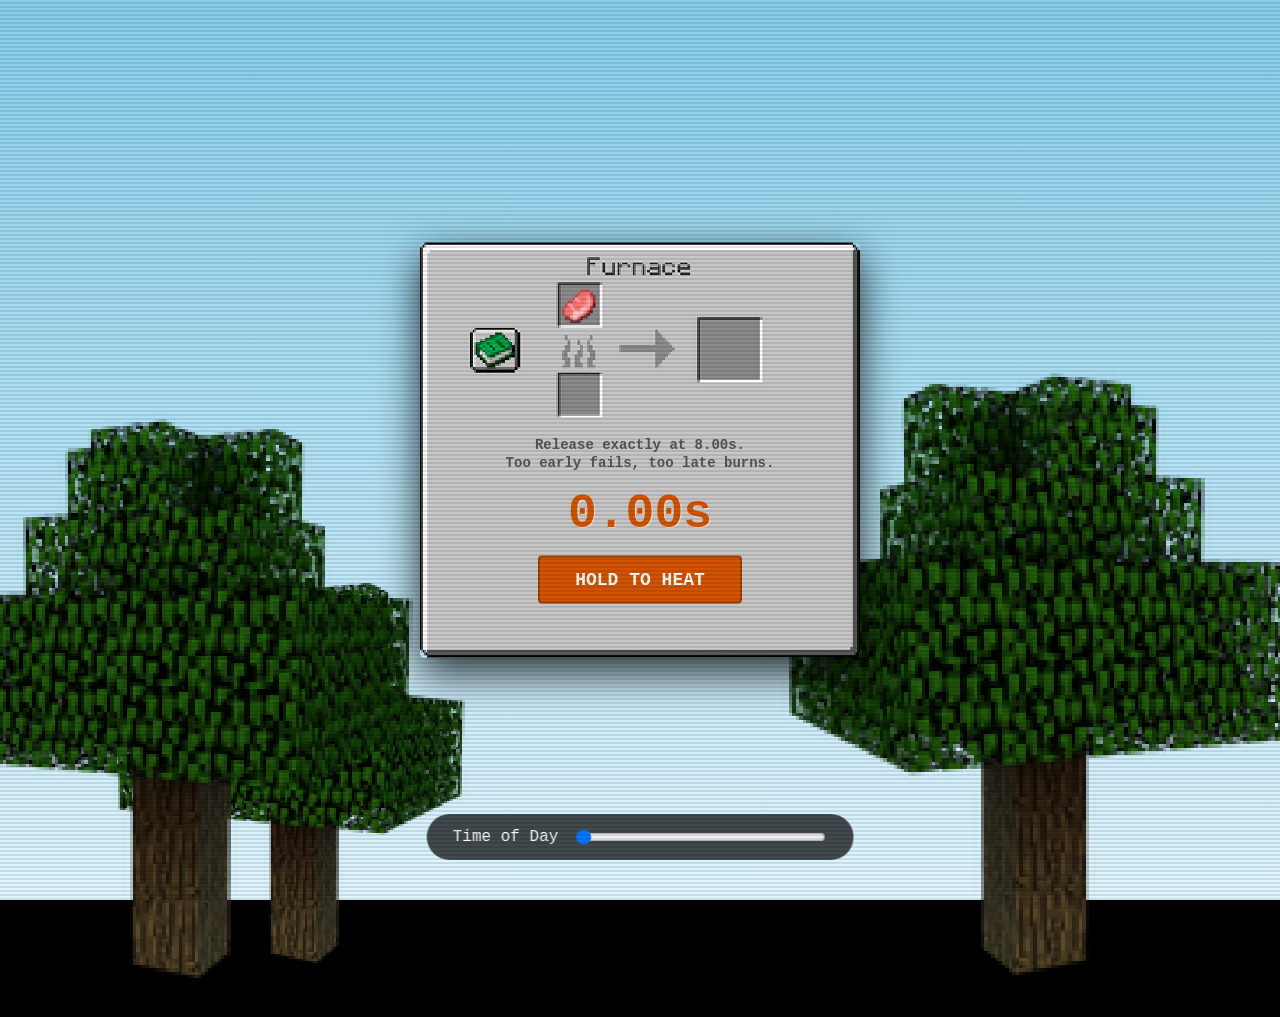
==== Quest1/quest1.html @ aa761707 "Initial commit for the Web-Puzzles" ====
<!DOCTYPE html>
<html lang="en">
<head>
    <meta charset="UTF-8">
    <meta name="viewport" content="width=device-width, initial-scale=1.0">
    <title>Vault 01 - The Forge</title>
    <link rel="stylesheet" href="style.css">
</head>
<body>
    <div id="sky-layer"></div>
    <div id="stars-layer"></div>

    <div id="firefly-layer"></div>

    <div id="scenery-layer">
        <img src="tree.png" class="bg-tree tree-left-2" alt="Oak Tree">
        <img src="tree.png" class="bg-tree tree-left-1" alt="Oak Tree">
        <img src="tree.png" class="bg-tree tree-right" alt="Oak Tree">
    </div>

    <div class="puzzle-container">
        <div class="furnace-panel">
            <div id="ember-layer"></div>

            <img id="furnace-gui" src="furnace img1.png" alt="Furnace Interface">
            
            <div class="gui-content">
                <p class="instructions">
                    Release exactly at 8.00s.<br>
                    Too early fails, too late burns.
                </p>
                
                <div id="timer-display">0.00s</div>
                
                <button id="smelt-btn">HOLD TO HEAT</button>
                <p id="status-message"></p>
            </div>
        </div>
    </div>

    <div class="slider-container">
        <label for="time-slider">Time of Day</label>
        <input type="range" id="time-slider" min="0" max="100" value="0">
    </div>

    <div class="crt-overlay"></div>
    
    <script src="script.js"></script>
</body>
</html>
---- Quest1/style.css ----
body, html {
    margin: 0;
    padding: 0;
    height: 100%;
    font-family: 'Courier New', Courier, monospace;
    overflow: hidden;
    user-select: none;
    background-color: #000;
}

/* Environment Layers */
#sky-layer {
    position: absolute;
    top: 0;
    left: 0;
    width: 100%;
    height: 100%;
    background: linear-gradient(to bottom, #87CEEB, #E0F6FF);
    z-index: 1;
    transition: background 0.1s;
}

#stars-layer {
    position: absolute;
    top: 0;
    left: 0;
    width: 100%;
    height: 100%;
    z-index: 2;
    pointer-events: none; /* Keeps click events focused on the UI elements */
}

/* Individual Dynamic Stars */
.star {
    position: absolute;
    width: 2px;
    height: 2px;
    background-color: #fff;
    border-radius: 50%;
    opacity: 0; /* Managed entirely by the Time of Day slider */
    /* Gives the constellation a sweeping kinetic travel effect when triggered */
    transition: transform 3.5s cubic-bezier(0.25, 1, 0.5, 1), opacity 0.1s; 
}

/* Constellation Glow Effect */
.star.constellation {
    width: 3px;
    height: 3px;
    background-color: #fff;
    box-shadow: 0 0 8px #fff, 0 0 15px #00ffcc;
}

@keyframes shake {
    0% { transform: translate(-50%, -50%) rotate(0deg); }
    25% { transform: translate(-52%, -48%) rotate(-1deg); }
    50% { transform: translate(-48%, -52%) rotate(1deg); }
    75% { transform: translate(-52%, -52%) rotate(-1deg); }
    100% { transform: translate(-50%, -50%) rotate(0deg); }
}

.shake-animation {
    animation: shake 0.3s ease-in-out;
}

/* Furnace UI Window */
.puzzle-container {
    position: absolute;
    top: 50%;
    left: 50%;
    transform: translate(-50%, -50%);
    z-index: 10;
    text-align: center;
}

.furnace-panel {
    position: relative;
    width: 440px;  /* Scales the image up perfectly */
    height: 415px; 
    box-shadow: 0px 15px 40px rgba(0,0,0,0.8);
    border-radius: 4px; /* Matches the slight curve of the GUI edges */
}

#furnace-gui {
    position: absolute;
    top: 0;
    left: 0;
    width: 100%;
    height: 100%;
    image-rendering: pixelated; /* Keeps the Minecraft pixels sharp when scaled up */
    z-index: 1;
}

.gui-content {
    position: absolute;
    bottom: 10px; /* Anchors the content in the empty bottom half of the GUI */
    left: 0;
    width: 100%;
    z-index: 2;
    display: flex;
    flex-direction: column;
    align-items: center;
    color: #3F3F3F; /* Standard dark gray Minecraft GUI text color */
}

.gui-content h2 {
    margin: 5px 0;
    font-size: 20px;
}

.instructions {
    color: #555;
    margin-bottom: 5px;
    font-size: 14px;
    line-height: 1.3;
    font-weight: bold;
}

#timer-display {
    font-size: 48px;
    font-weight: bold;
    color: #d35400; /* Dark orange to contrast against the light gray */
    margin: 10px 0 15px 0;
    font-variant-numeric: tabular-nums;
    text-shadow: 1px 1px 0px rgba(255, 255, 255, 0.6); /* Adds readability */
}

#smelt-btn {
    background-color: #d35400;
    color: #fff;
    border: 2px solid #a04000;
    padding: 12px 35px;
    font-size: 18px;
    font-family: inherit;
    font-weight: bold;
    cursor: pointer;
    border-radius: 4px;
    transition: transform 0.1s;
}

#smelt-btn:active {
    background-color: #e67e22;
    transform: scale(0.96);
}

#status-message {
    margin-top: 10px;
    font-weight: bold;
    font-size: 14px;
    height: 20px;
}

/* Slider UI Window */
.slider-container {
    position: absolute;
    bottom: 40px;
    left: 50%;
    transform: translateX(-50%);
    z-index: 10;
    background-color: rgba(0, 0, 0, 0.7);
    padding: 12px 25px;
    border-radius: 30px;
    color: #fff;
    display: flex;
    align-items: center;
    gap: 15px;
    backdrop-filter: blur(4px);
    border: 1px solid rgba(255, 255, 255, 0.05);
}

#time-slider {
    width: 250px;
    cursor: pointer;
}

/* Scenery Layer */
#scenery-layer {
    position: absolute;
    top: 0;
    left: 0;
    width: 100%;
    height: 100%;
    pointer-events: none; /* Prevents the trees from blocking clicks on the slider */
    z-index: 3; /* Places trees in front of stars (z-index: 2) but behind the UI (z-index: 10) */
}

.bg-tree {
    position: absolute;
    bottom: -13vh; /* Sinks the trunk slightly below the screen edge */
    image-rendering: pixelated; /* Keeps the Minecraft texture sharp */
    transition: filter 0.1s; /* Ensures the lighting changes smoothly with the sky */
}

.tree-left-1 {
    left: -13%;
    width: 650px;
}

.tree-left-2 {
    left: 5%;
    width: 450px;
    bottom: -10vh;
}

.tree-right {
    right: -10%;
    width: 700px; /* Making one larger creates a sense of depth */
    transform: scaleX(-1); /* Flips the image horizontally */
}

/* --- Ambient Fireflies --- */
#firefly-layer {
    position: absolute;
    top: 0;
    left: 0;
    width: 100%;
    height: 100%;
    z-index: 2; 
    pointer-events: none;
    opacity: 0; 
    transition: opacity 0.2s;
}

.firefly {
    position: absolute;
    width: 3px;
    height: 3px;
    background-color: #cdff5c; 
    border-radius: 50%;
    box-shadow: 0 0 8px 2px rgba(205, 255, 92, 0.6);
    animation: firefly-pulse infinite alternate ease-in-out;
}

/* We use CSS variables (--tx, --ty) so JS can inject exact coordinates smoothly */
@keyframes firefly-pulse {
    0% { transform: translate(var(--tx, 0px), var(--ty, 0px)) scale(0.8); opacity: 0.3; }
    100% { transform: translate(var(--tx, 0px), var(--ty, 0px)) scale(1.2); opacity: 1; }
}

/* --- Furnace Embers & Smoke --- */
#ember-layer {
    position: absolute;
    bottom: 50%; /* Starts near the middle/bottom of the furnace */
    left: 0;
    width: 100%;
    height: 10px;
    z-index: 5; /* Behind the furnace panel (z-index 10) */
    pointer-events: none;
}

.ember {
    position: absolute;
    bottom: 0;
    width: 4px;
    height: 4px;
    background-color: #ffaa00;
    border-radius: 50%;
    box-shadow: 0 0 10px #ff3300;
    opacity: 1;
    /* Smooth upward trajectory */
    transition: transform 1s cubic-bezier(0.25, 1, 0.5, 1), opacity 1s ease-out, background-color 1s;
}

.smoke {
    position: absolute;
    bottom: 0;
    width: 15px;
    height: 15px;
    background-color: rgba(40, 40, 40, 0.8);
    border-radius: 50%;
    filter: blur(4px);
    opacity: 1;
    transition: transform 1.5s ease-out, opacity 1.5s ease-out;
}


.crt-overlay {
    position: absolute;
    top: 0;
    left: 0;
    width: 100%;
    height: 100%;
    z-index: 999; /* Covers absolutely everything */
    pointer-events: none; /* Lets clicks pass through to the buttons */
    background: linear-gradient(
        rgba(18, 16, 16, 0) 50%, 
        rgba(0, 0, 0, 0.1) 50% /* Very subtle dark lines */
    );
    background-size: 100% 4px; /* Creates the horizontal scanline effect */
}
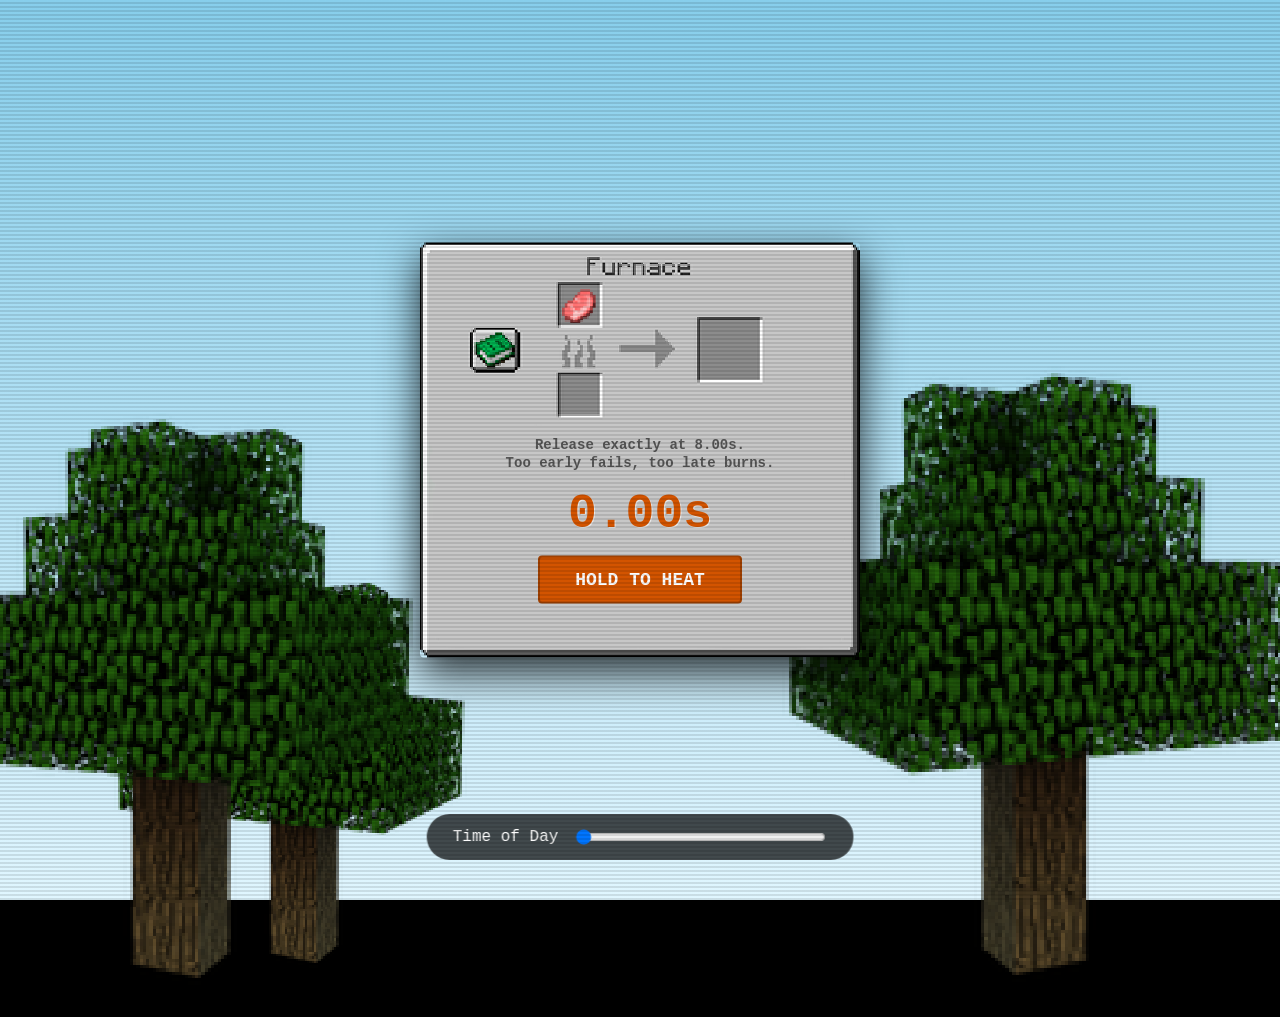
==== commit c5820b0d: "Added the website's icon" ====
--- a/Quest1/quest1.html
+++ b/Quest1/quest1.html
@@ -4,6 +4,7 @@
     <meta charset="UTF-8">
     <meta name="viewport" content="width=device-width, initial-scale=1.0">
     <title>Vault 01 - The Forge</title>
+    <link rel="icon" type="image/png" href="../logo.png">
     <link rel="stylesheet" href="style.css">
 </head>
 <body>
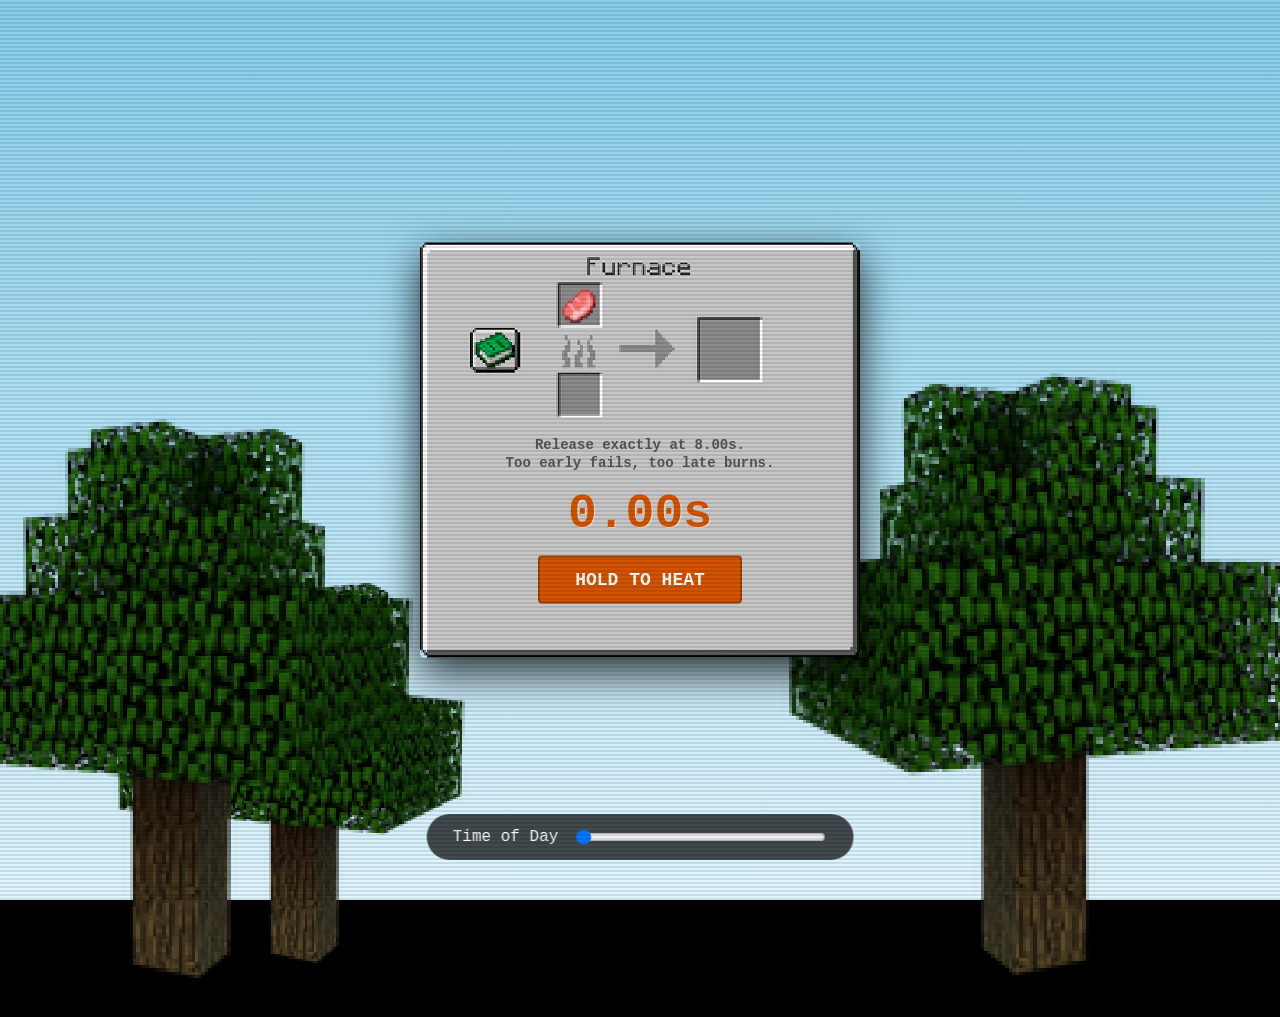
==== commit f4e79e22: "Corrected a mistake in the logo name" ====
--- a/Quest1/quest1.html
+++ b/Quest1/quest1.html
@@ -4,7 +4,7 @@
     <meta charset="UTF-8">
     <meta name="viewport" content="width=device-width, initial-scale=1.0">
     <title>Vault 01 - The Forge</title>
-    <link rel="icon" type="image/png" href="../logo.png">
+    <link rel="icon" type="image/png" href="../Logo.png">
     <link rel="stylesheet" href="style.css">
 </head>
 <body>
